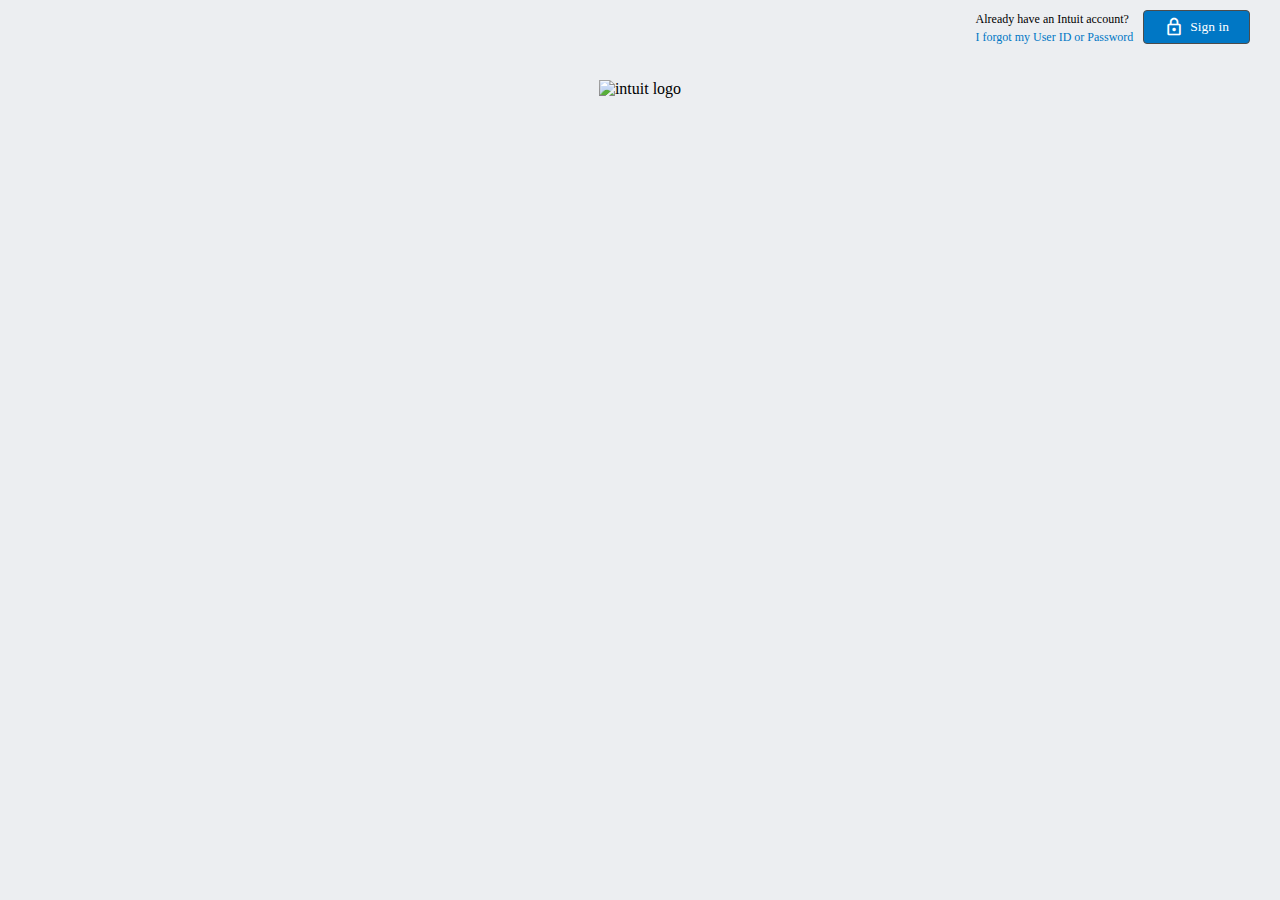
==== mint-signup/index.html @ cfa4d6c8 "Complete nav and header" ====
<!DOCTYPE html>
<html lang="en">
<head>
  <meta charset="UTF-8">
  <meta http-equiv="X-UA-Compatible" content="IE=edge">
  <meta name="viewport" content="width=device-width, initial-scale=1.0">
  <title>Mint.com Signup</title>
  <link rel="stylesheet" href="./css/style.css">
  <link href="https://fonts.googleapis.com/css?family=Material+Icons|Material+Icons+Outlined|Material+Icons+Two+Tone|Material+Icons+Round|Material+Icons+Sharp" rel="stylesheet">
</head>
<body>
  <section>
    <!-- SIGN IN NAV -->
    <nav class="signin-nav">
      <div class="nav-column">
        <span>Already have an Intuit account?</span><br>
        <a href="https://accounts.intuit.com/account-recovery.html?offering_id=Intuit.ifs.mint&namespace_id=50000026&redirect_url=https%3A%2F%2Fmint.intuit.com%2Foverview.event%3Futm_medium%3Ddirect%26cta%3Dhero_sign_up_free_ProspectWeb%26ivid%3D3f6b3bf1-3fae-4f14-85de-eeecd5d7f62e%26adobe_mc%3DMCMID%253D23266114906341318024190673831356883930%257CMCORGID%253D969430F0543F253D0A4C98C6%252540AdobeOrg%257CTS%253D1585842406%26ivid%3D3f6b3bf1-3fae-4f14-85de-eeecd5d7f62e%26ivid%3D781bb597-1fe6-4b52-9f0e-96b60e112628">
          I forgot my User ID or Password
        </a>
      </div>

      <div class="nav-column">
        <button type="button" class="signin-btn" href="https://accounts.intuit.com/index.html">
          <span class="material-icons-outlined">https</span>
          Sign in
        </button>
      </div>
    </nav>
  
    <!-- LOGO HEADER -->
    <header class="logo-header">
      <img src="/img/logo-intuit.png" alt="intuit logo" class="intuit-logo">
    </header>
  
    <!-- MAIN SECTION -->
    <section class="section-signup">

    </section>
  </section>
  
</body>
</html>
---- mint-signup/css/style.css ----
/* GENERAL */

body {
  font-family: 'Avenir Next';
  background-color: rgb(236, 238, 241);
  margin: 0;
}

button {
  color: rgb(255, 255, 255);
  background-color: rgb(0, 119, 197);
  border: 1px solid #4c4c4c;
  border-radius: 4px;
  display: flex;
  align-items: center;
  justify-content: center;
  cursor: pointer;
	outline: inherit;
  font-family: 'Avenir Next';
}

a {
  color: #0077C5;
  text-decoration: none;
}

.material-icons-outlined {
  font-size: 20px !important;
  margin-right: 6px;
}

/* SIGN IN NAV */

.signin-nav {
  font-size: 12px;
  padding: 10px 30px 14px 30px;
  line-height: 1.5;
  display: flex;
  justify-content: flex-end;
}

.nav-column {
  margin-left: 10px;
}

.signin-btn {
  font-size: 1.125em;
  font-weight: normal;
  padding: 0 20px;
  height: 34px;
}

/* LOGO HEADER */

.logo-header {
  display: flex;
  justify-content: center;
  padding: 20px 0;
}

.intuit-logo {
  height: 35px;
}

/* MAIN SECTION */
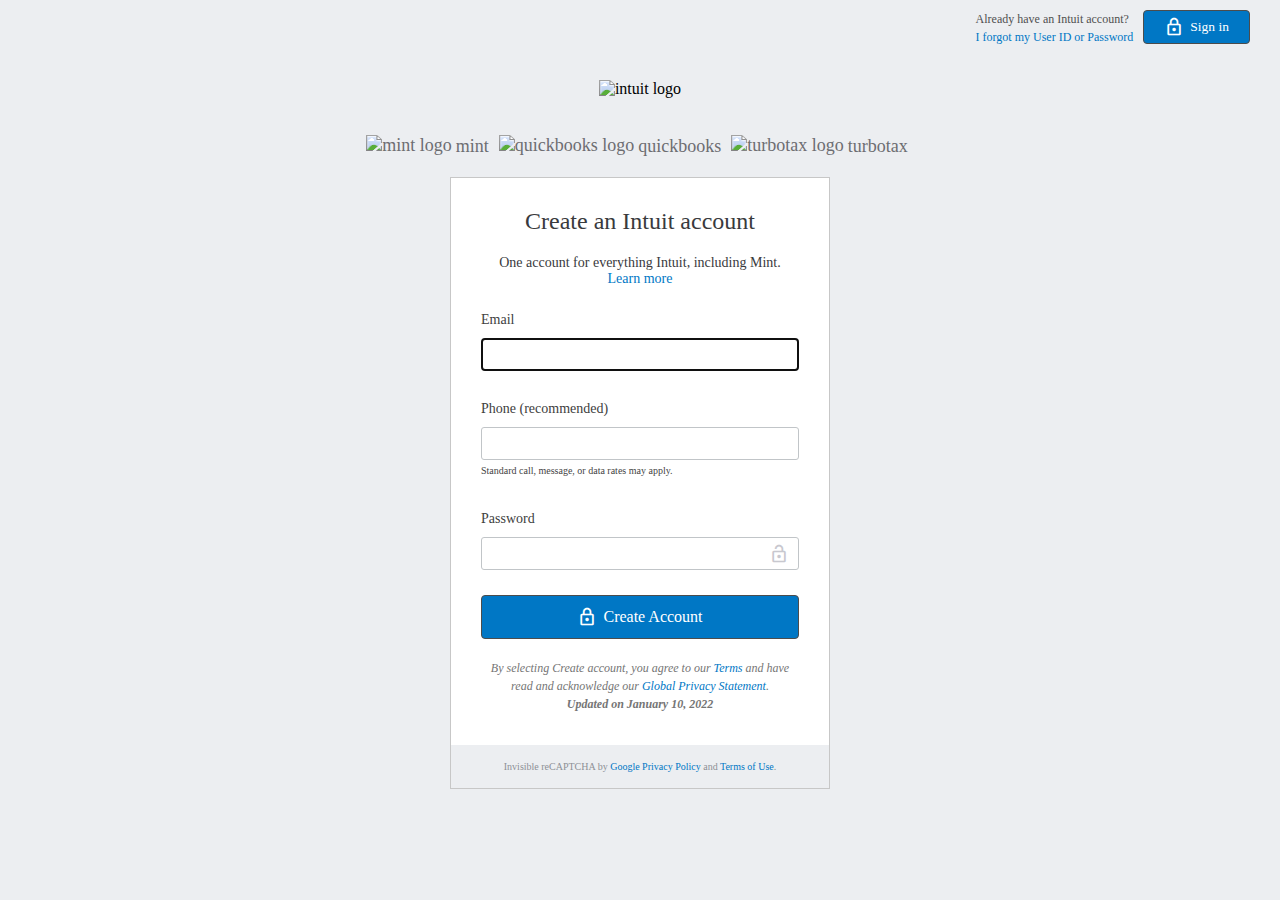
==== commit 426f775b: "Build form" ====
--- a/mint-signup/index.html
+++ b/mint-signup/index.html
@@ -13,7 +13,7 @@
     <!-- SIGN IN NAV -->
     <nav class="signin-nav">
       <div class="nav-column">
-        <span>Already have an Intuit account?</span><br>
+        Already have an Intuit account?<br>
         <a href="https://accounts.intuit.com/account-recovery.html?offering_id=Intuit.ifs.mint&namespace_id=50000026&redirect_url=https%3A%2F%2Fmint.intuit.com%2Foverview.event%3Futm_medium%3Ddirect%26cta%3Dhero_sign_up_free_ProspectWeb%26ivid%3D3f6b3bf1-3fae-4f14-85de-eeecd5d7f62e%26adobe_mc%3DMCMID%253D23266114906341318024190673831356883930%257CMCORGID%253D969430F0543F253D0A4C98C6%252540AdobeOrg%257CTS%253D1585842406%26ivid%3D3f6b3bf1-3fae-4f14-85de-eeecd5d7f62e%26ivid%3D781bb597-1fe6-4b52-9f0e-96b60e112628">
           I forgot my User ID or Password
         </a>
@@ -32,8 +32,108 @@
       <img src="/img/logo-intuit.png" alt="intuit logo" class="intuit-logo">
     </header>
   
-    <!-- MAIN SECTION -->
-    <section class="section-signup">
+    <section class="signup-widget">
+      <!-- WIDGET HEADER -->
+      <header class="widget-header">
+        <ul>
+          <li>
+            <a href="https://mint.intuit.com/" class="widget-link">
+              <img src="/img/intuit-mint.png" alt="mint logo" class="widget-img">
+              mint
+            </a>
+          </li>
+          
+          <li>
+            <a href="https://quickbooks.intuit.com/" class="widget-link">
+              <img src="/img/intuit-quickbooks.jpeg" alt="quickbooks logo" class="widget-img">
+              quickbooks
+            </a>
+          </li>
+
+          <li>
+            <a href="https://turbotax.intuit.com/" class="widget-link">
+              <img src="/img/intuit-turbotax.png" alt="turbotax logo" class="widget-img">
+              turbotax
+            </a>
+          </li>
+        </ul>
+      </header>
+
+      <!-- WIDGET BODY -->
+      <div class="signup-wrapper">
+        <header class="signup-header">
+          Create an Intuit account
+        </header>
+        <span class="signup-sub-header">
+          One account for everything Intuit, including Mint.
+          <a src="https://accounts-help.intuit.com/app/intuit/1995107">Learn more</a>
+        </span>
+
+        <!-- SIGNUP FORM -->
+        <form action="/signup" method="post">
+          <fieldset>
+            <label class="signup-label">
+              Email
+            </label>
+
+            <div class="text-input">
+              <input type="email" name="email" class="text-input" autofocus>
+            </div>
+          </fieldset>
+
+          <div class="form-error-msg"></div>
+
+          <fieldset>
+            <label class="signup-label">
+              Phone<span class="recommended">&nbsp;(recommended)</span>
+            </label>
+
+            <div class="text-input">
+              <input type="tel" name="phone" class="text-input">
+            </div>
+            
+            <span class="sms-warning">Standard call, message, or data rates may apply.</span>
+          </fieldset>
+
+          <div class="form-error-msg"></div>
+
+          <fieldset>
+            <label class="signup-label">
+              Password
+            </label>
+            <div class="text-input">
+              <input type="password" name="password" >
+              <span class="material-icons-outlined light">lock_open</span>
+            </div>
+            
+          </fieldset>
+
+          <div class="form-error-msg"></div>
+
+          <button type="submit" class="submit-btn">
+            <span class="material-icons-outlined">https</span>
+            Create Account
+          </button>
+        </form>
+
+        <footer class="signup-footer">
+          <i>
+            By selecting Create account, you agree to our 
+            <a href="https://mint.intuit.com/terms">Terms</a>
+            and have read and acknowledge our 
+            <a href="https://www.intuit.com/privacy/statement/">Global Privacy Statement</a>.
+            <br>
+            <strong>Updated on January 10, 2022</strong>
+          </i>
+        </footer>
+
+        <section class="captcha">
+          Invisible reCAPTCHA by 
+          <a href="https://policies.google.com/privacy?hl=en">Google Privacy Policy</a>
+           and 
+          <a href="https://policies.google.com/terms?hl=en">Terms of Use</a>.
+        </section>
+      </div>
 
     </section>
   </section>
--- a/mint-signup/css/style.css
+++ b/mint-signup/css/style.css
@@ -22,6 +22,7 @@
 a {
   color: #0077C5;
   text-decoration: none;
+  cursor: pointer;
 }
 
 .material-icons-outlined {
@@ -41,6 +42,7 @@
 
 .nav-column {
   margin-left: 10px;
+  color: rgb(80, 80, 80);
 }
 
 .signin-btn {
@@ -62,5 +64,151 @@
   height: 35px;
 }
 
-/* MAIN SECTION */
-
+/* WIDGET HEADER */
+
+.widget-header {
+  display: flex;
+  justify-content: center;
+  padding-bottom: 4px;
+  height: 38px;
+}
+
+ul {
+  margin: 0;
+  padding: 0;
+}
+
+li {
+  display: inline-block;
+  margin-right: 6px;
+}
+
+.widget-img {
+  height: 23px;
+  margin-right: 4px;
+}
+
+.widget-link {
+  color: #6d6d71;
+  font-size: 18px;
+  font-weight: 400;
+  display: flex;
+  align-items: center;
+}
+
+/* WIDGET BODY */
+
+.signup-wrapper {
+  background-color: #fff;
+  border: 1px solid #c7c7c7;
+  padding: 30px;
+  margin: auto;
+  width: 318px;
+  display: flex;
+  flex-direction: column;
+  align-items: center;
+}
+
+.signup-header {
+  color: rgb(57, 58, 61);
+  font-size: 24px;
+  font-weight: 400;
+}
+
+.signup-sub-header {
+  color: rgb(57, 58, 61);
+  font-size: 14px;
+  font-weight: 200;
+  padding: 20px 0;
+  margin: 0 11.5px;
+  text-align: center;
+}
+
+.signup-footer {
+  color: rgb(117, 117, 117);
+  font-size: 12px;
+  text-align: center;
+  padding: 10px 2px 0 2px;
+  line-height: 18px;
+}
+
+.captcha {
+  background-color: rgb(236, 238, 241);
+  color: rgb(141, 144, 150);
+  font-size: 10px;
+  text-align: center;
+  padding: 16px 0;
+  margin: 32px -30px -30px -30px;
+  width: 378px;
+}
+
+/* SIGNUP FORM */
+
+form {
+  width: 100%;
+}
+
+fieldset {
+  border: none;
+  color: rgb(64, 64, 64);
+  display: flex;
+  flex-direction: column;
+  margin: 0;
+  padding: 0;
+}
+
+.signup-label {
+  font-size: 14px;
+  padding-bottom: 6px;
+  height: 25px;
+  display: flex;
+  align-items: center;
+}
+
+input {
+  color: rgb(0, 0, 0);
+  font-size: 16.8px;
+  border: 1px solid #c1c5c8;
+  border-radius: 3px;
+  padding: 0 0 0 8px;
+  margin-right: -8px;
+  height: 31px;
+  width: 97%;
+}
+
+.text-input {
+  position: relative;
+}
+
+.recommended {
+  font-weight: 200;
+}
+
+.form-error-msg {
+  height: 20px;
+  margin-top: 5px;
+}
+
+.sms-warning {
+  color: #444;
+  font-size: 10px;
+  font-weight: 400;
+  padding: 5px 0;
+}
+
+.material-icons-outlined.light {
+  color: #c8c8cf;
+  position: absolute;
+  margin-right: 0;
+  top: 7px;
+  right: 10px;
+}
+
+.submit-btn {
+  font-size: 1em;
+  font-weight: normal;
+  padding: 6px 12px;
+  margin-bottom: 10px;
+  height: 44px;
+  width: 100%;
+}
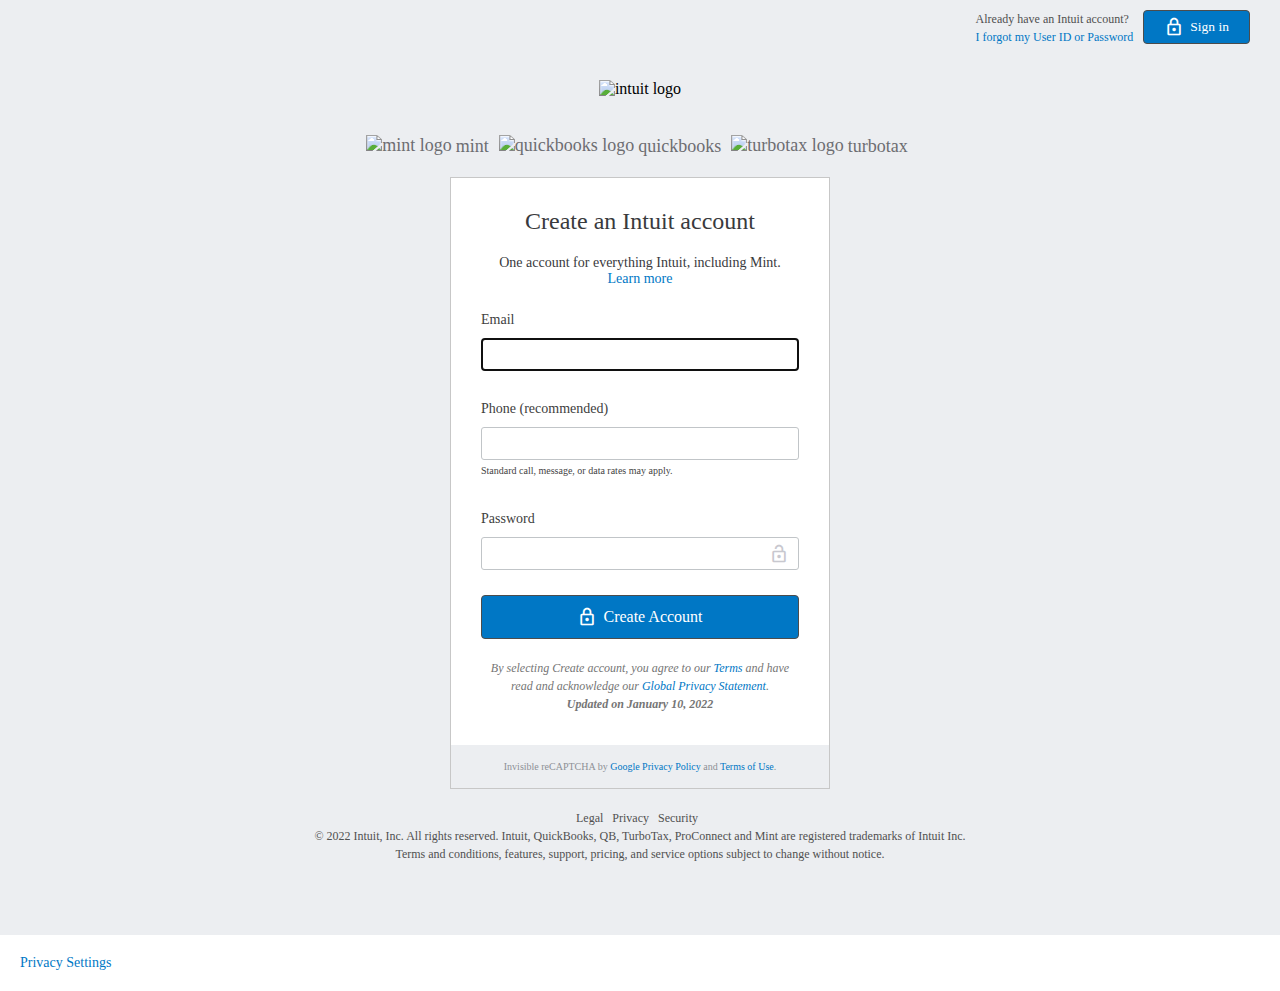
==== commit 0bad5fe1: "Complete mint signup project" ====
--- a/mint-signup/index.html
+++ b/mint-signup/index.html
@@ -136,7 +136,29 @@
       </div>
 
     </section>
+
+    <footer class="main-footer">
+      <ul>
+        <li>
+          <a href="https://www.intuit.com/legal/">Legal</a>
+        </li>
+
+        <li>
+          <a href="https://www.intuit.com/privacy/statement/">Privacy</a>
+        </li>
+
+        <li>
+          <a href="https://security.intuit.com/">Security</a>
+        </li>
+      </ul>
+
+      © 2022 Intuit, Inc. All rights reserved. Intuit, QuickBooks, QB, TurboTax, ProConnect and Mint are registered trademarks of Intuit Inc.<br>
+      Terms and conditions, features, support, pricing, and service options subject to change without notice.
+    </footer>
+
+    <div class="privacy-settings">
+      <a href="">Privacy Settings</a>
+    </div>
   </section>
-  
 </body>
 </html>--- a/mint-signup/css/style.css
+++ b/mint-signup/css/style.css
@@ -212,3 +212,24 @@
   height: 44px;
   width: 100%;
 }
+
+/* FOOTER */
+
+.main-footer {
+  color: rgb(80, 80, 80);
+  font-size: 12px;
+  text-align: center;
+  line-height: 18px;
+  padding: 20px 0;
+}
+
+li a {
+  color: rgb(80, 80, 80);
+}
+
+.privacy-settings {
+  background-color: rgb(255, 255, 255);
+  font-size: 14px;
+  padding: 20px;
+  margin-top: 52px;
+}
